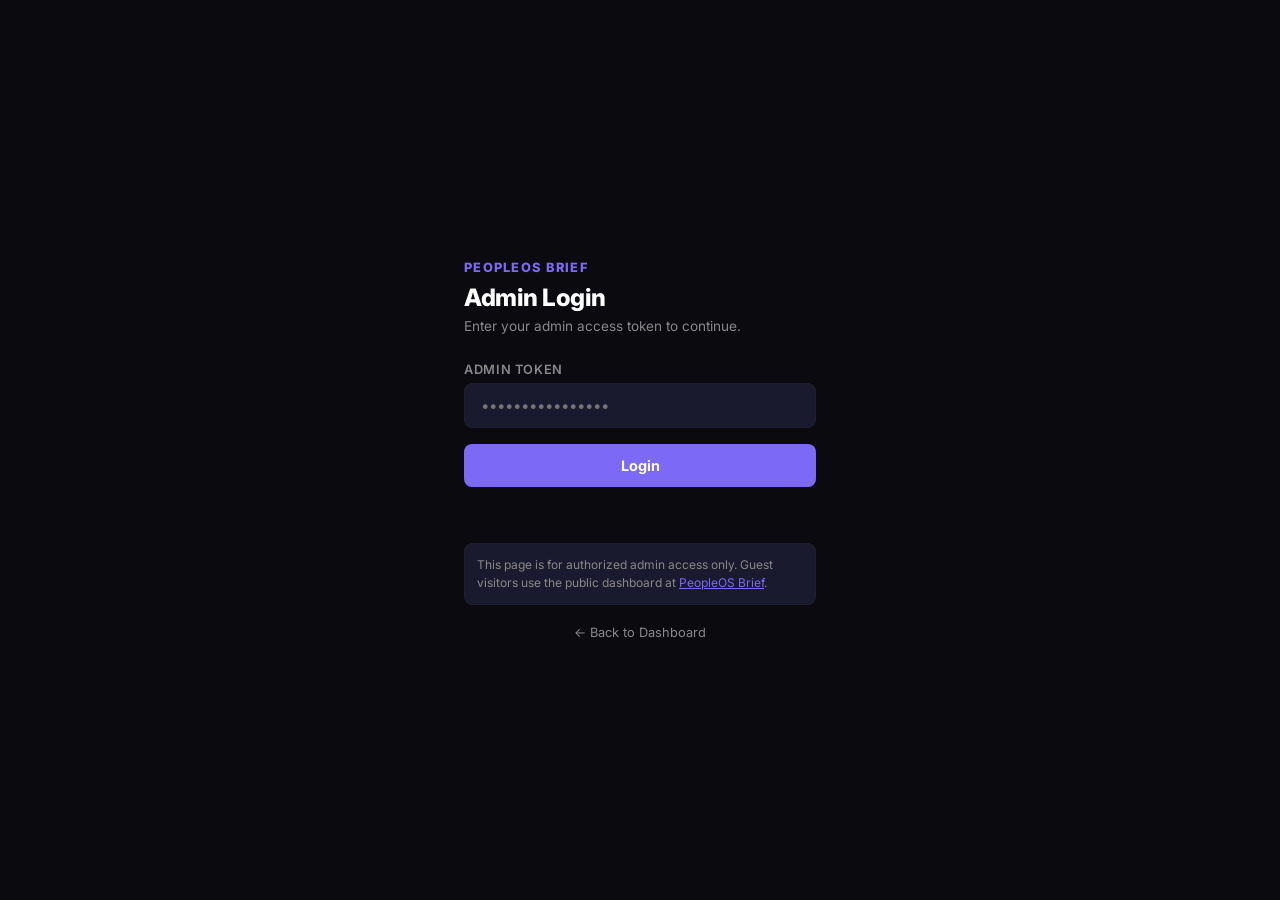
==== landing/admin/index.html @ 9110850e "Initial PeopleOS Brief" ====
<!DOCTYPE html>
<html lang="en">
<head>
  <meta charset="UTF-8" />
  <meta name="viewport" content="width=device-width, initial-scale=1.0" />
  <title>Admin — PeopleOS Brief</title>
  <link rel="preconnect" href="https://fonts.googleapis.com" />
  <link href="https://fonts.googleapis.com/css2?family=Inter:wght@400;500;600;700&display=swap" rel="stylesheet" />
  <style>
    *,*::before,*::after{box-sizing:border-box;margin:0;padding:0}
    :root{--bg:#0a0a0f;--bg2:#111118;--bg3:#1a1a2e;--border:#1e1e2e;--text:#e8e8e8;--muted:#888;--accent:#7c6af7;--white:#fff;--danger:#ef4444;--font:'Inter',sans-serif}
    body{background:var(--bg);color:var(--text);font-family:var(--font);display:flex;align-items:center;justify-content:center;min-height:100vh;}
    .box{width:100%;max-width:400px;padding:0 24px;}
    .brand{font-size:0.8rem;font-weight:800;color:var(--accent);text-transform:uppercase;letter-spacing:0.1em;margin-bottom:8px;}
    h1{font-size:1.5rem;font-weight:800;color:var(--white);margin-bottom:6px;letter-spacing:-0.02em;}
    .sub{font-size:0.85rem;color:var(--muted);margin-bottom:28px;}
    .field{margin-bottom:16px;}
    label{display:block;font-size:0.8rem;font-weight:600;color:var(--muted);margin-bottom:6px;text-transform:uppercase;letter-spacing:0.05em;}
    input[type=password]{width:100%;background:var(--bg3);border:1px solid var(--border);border-radius:8px;color:var(--white);font-family:var(--font);font-size:0.95rem;padding:12px 16px;outline:none;transition:border-color 0.2s;}
    input:focus{border-color:var(--accent);}
    .btn{width:100%;background:var(--accent);border:none;border-radius:8px;color:var(--white);cursor:pointer;font-family:var(--font);font-size:0.9rem;font-weight:700;padding:13px;transition:background 0.2s;}
    .btn:hover{background:#9585ff;}
    .btn:disabled{opacity:0.6;cursor:not-allowed;}
    .msg{margin-top:12px;font-size:0.875rem;min-height:20px;text-align:center;}
    .msg.error{color:var(--danger);}
    .back{margin-top:20px;text-align:center;font-size:0.8rem;}
    .back a{color:var(--muted);text-decoration:none;}
    .back a:hover{color:var(--white);}
    .security-note{margin-top:24px;padding:12px;background:var(--bg3);border:1px solid var(--border);border-radius:8px;font-size:0.75rem;color:var(--muted);line-height:1.5;}
  </style>
</head>
<body>
  <div class="box">
    <div class="brand">PeopleOS Brief</div>
    <h1>Admin Login</h1>
    <p class="sub">Enter your admin access token to continue.</p>
    <form id="loginForm">
      <div class="field">
        <label for="tokenInput">Admin Token</label>
        <input type="password" id="tokenInput" placeholder="••••••••••••••••" autocomplete="current-password" required />
      </div>
      <button type="submit" class="btn" id="loginBtn">Login</button>
      <p class="msg" id="msg"></p>
    </form>
    <div class="security-note">
      This page is for authorized admin access only. Guest visitors use the public dashboard at <a href="/" style="color:var(--accent)">PeopleOS Brief</a>.
    </div>
    <div class="back"><a href="/">← Back to Dashboard</a></div>
  </div>
  <script>
    const saved = sessionStorage.getItem('admin_token');
    if (saved) { window.location.href = '/admin/dashboard/'; }

    document.getElementById('loginForm').addEventListener('submit', async function(e) {
      e.preventDefault();
      const btn = document.getElementById('loginBtn');
      const msg = document.getElementById('msg');
      const token = document.getElementById('tokenInput').value.trim();
      if (!token) { msg.textContent = 'Token required.'; msg.className = 'msg error'; return; }
      btn.disabled = true;
      btn.textContent = 'Checking...';
      msg.textContent = '';
      try {
        const res = await fetch('/api/admin/login', {
          method: 'POST',
          headers: {'Content-Type': 'application/json'},
          body: JSON.stringify({token}),
        });
        const data = await res.json();
        if (data.ok) {
          sessionStorage.setItem('admin_token', data.session);
          window.location.href = '/admin/dashboard/';
        } else {
          msg.textContent = data.message || 'Invalid token.';
          msg.className = 'msg error';
          btn.disabled = false;
          btn.textContent = 'Login';
        }
      } catch {
        msg.textContent = 'Network error. Try again.';
        msg.className = 'msg error';
        btn.disabled = false;
        btn.textContent = 'Login';
      }
    });
  </script>
</body>
</html>
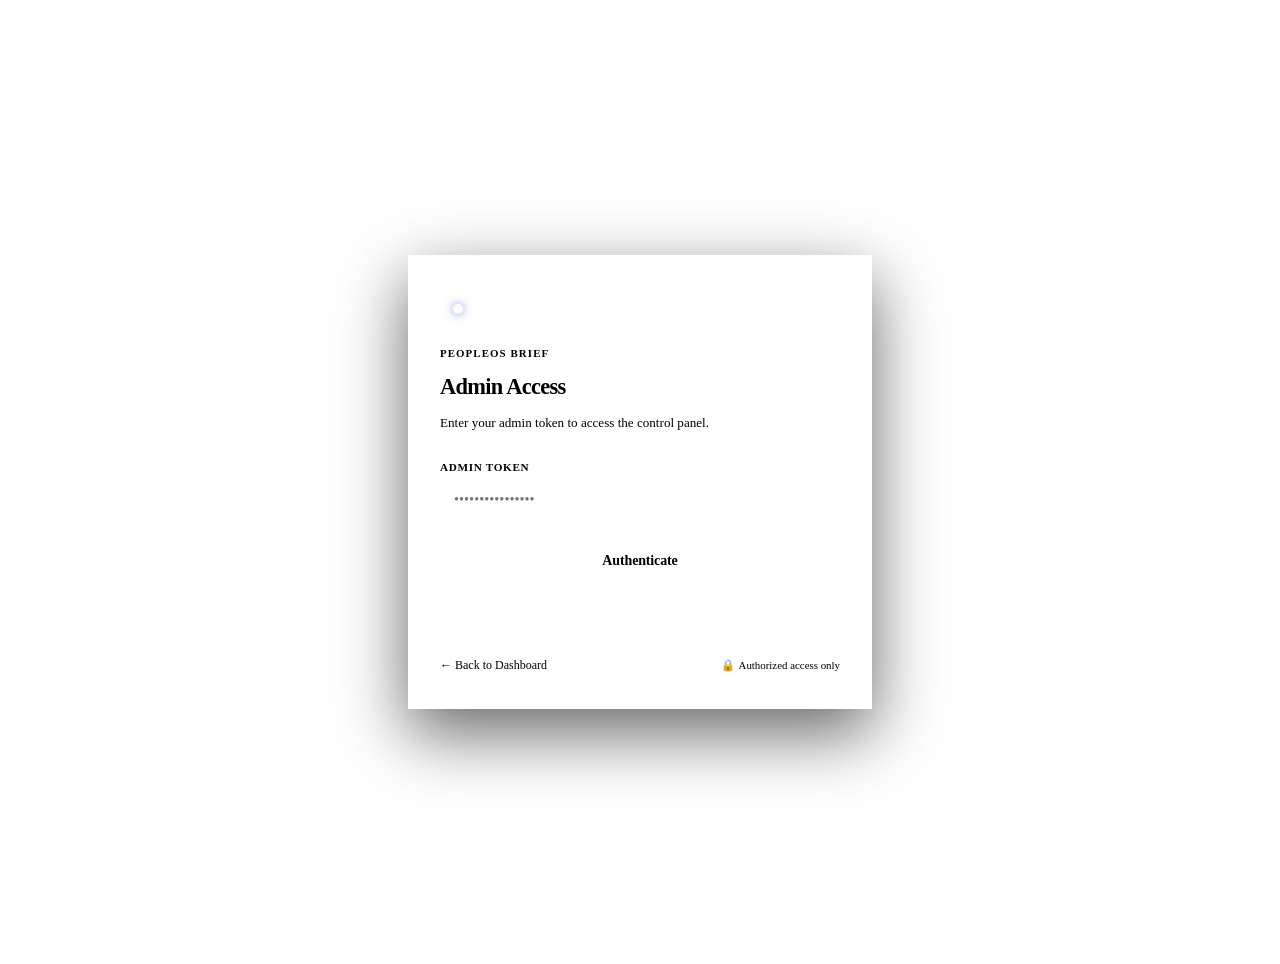
==== commit 75fc09ec: "Premium UI redesign: Linear-inspired design system, section scroll navigation, glass admin" ====
--- a/landing/admin/index.html
+++ b/landing/admin/index.html
@@ -5,84 +5,127 @@
   <meta name="viewport" content="width=device-width, initial-scale=1.0" />
   <title>Admin — PeopleOS Brief</title>
   <link rel="preconnect" href="https://fonts.googleapis.com" />
-  <link href="https://fonts.googleapis.com/css2?family=Inter:wght@400;500;600;700&display=swap" rel="stylesheet" />
+  <link href="https://fonts.googleapis.com/css2?family=Inter:wght@400;500;600;700;800&display=swap" rel="stylesheet" />
+  <link rel="stylesheet" href="/style.css" />
   <style>
-    *,*::before,*::after{box-sizing:border-box;margin:0;padding:0}
-    :root{--bg:#0a0a0f;--bg2:#111118;--bg3:#1a1a2e;--border:#1e1e2e;--text:#e8e8e8;--muted:#888;--accent:#7c6af7;--white:#fff;--danger:#ef4444;--font:'Inter',sans-serif}
-    body{background:var(--bg);color:var(--text);font-family:var(--font);display:flex;align-items:center;justify-content:center;min-height:100vh;}
-    .box{width:100%;max-width:400px;padding:0 24px;}
-    .brand{font-size:0.8rem;font-weight:800;color:var(--accent);text-transform:uppercase;letter-spacing:0.1em;margin-bottom:8px;}
-    h1{font-size:1.5rem;font-weight:800;color:var(--white);margin-bottom:6px;letter-spacing:-0.02em;}
-    .sub{font-size:0.85rem;color:var(--muted);margin-bottom:28px;}
+    body{display:flex;align-items:center;justify-content:center;min-height:100vh;padding:24px;}
+    .login-card{
+      width:100%;max-width:400px;
+      background:var(--bg-elevated);
+      border:1px solid var(--border-default);
+      border-radius:var(--radius-xl);
+      padding:36px 32px;
+      box-shadow:0 24px 64px rgba(0,0,0,0.6);
+    }
+    .login-dot{
+      width:36px;height:36px;border-radius:10px;
+      background:var(--accent-glow);border:1px solid var(--accent-border);
+      display:flex;align-items:center;justify-content:center;
+      margin-bottom:20px;
+    }
+    .login-dot::before{
+      content:'';display:block;width:10px;height:10px;border-radius:50%;
+      background:var(--accent);box-shadow:0 0 10px rgba(99,102,241,0.8);
+    }
+    .login-eyebrow{
+      font-size:0.68rem;font-weight:700;color:var(--accent);
+      text-transform:uppercase;letter-spacing:.1em;margin-bottom:6px;
+    }
+    .login-title{
+      font-size:1.4rem;font-weight:800;color:var(--white);
+      letter-spacing:-0.03em;margin-bottom:6px;
+    }
+    .login-sub{font-size:0.82rem;color:var(--text-muted);margin-bottom:28px;line-height:1.5;}
     .field{margin-bottom:16px;}
-    label{display:block;font-size:0.8rem;font-weight:600;color:var(--muted);margin-bottom:6px;text-transform:uppercase;letter-spacing:0.05em;}
-    input[type=password]{width:100%;background:var(--bg3);border:1px solid var(--border);border-radius:8px;color:var(--white);font-family:var(--font);font-size:0.95rem;padding:12px 16px;outline:none;transition:border-color 0.2s;}
-    input:focus{border-color:var(--accent);}
-    .btn{width:100%;background:var(--accent);border:none;border-radius:8px;color:var(--white);cursor:pointer;font-family:var(--font);font-size:0.9rem;font-weight:700;padding:13px;transition:background 0.2s;}
-    .btn:hover{background:#9585ff;}
-    .btn:disabled{opacity:0.6;cursor:not-allowed;}
-    .msg{margin-top:12px;font-size:0.875rem;min-height:20px;text-align:center;}
+    .field label{
+      display:block;font-size:0.7rem;font-weight:700;color:var(--text-dim);
+      margin-bottom:6px;text-transform:uppercase;letter-spacing:.06em;
+    }
+    input[type=password]{
+      width:100%;background:var(--bg-card);
+      border:1px solid var(--border-default);border-radius:var(--radius);
+      color:var(--white);font-family:var(--font);font-size:0.9rem;
+      padding:12px 14px;outline:none;transition:border-color .2s,box-shadow .2s;
+    }
+    input[type=password]:focus{
+      border-color:var(--accent);box-shadow:0 0 0 3px rgba(99,102,241,0.12);
+    }
+    .login-btn{
+      width:100%;background:var(--accent);border:none;border-radius:var(--radius);
+      color:var(--white);cursor:pointer;font-family:var(--font);
+      font-size:0.875rem;font-weight:700;letter-spacing:-0.01em;
+      padding:13px;transition:background .15s,transform .1s;margin-top:4px;
+    }
+    .login-btn:hover{background:var(--accent-hover);transform:translateY(-1px);}
+    .login-btn:disabled{opacity:.5;cursor:not-allowed;transform:none;}
+    .msg{margin-top:12px;font-size:0.82rem;min-height:20px;text-align:center;line-height:1.4;}
     .msg.error{color:var(--danger);}
-    .back{margin-top:20px;text-align:center;font-size:0.8rem;}
-    .back a{color:var(--muted);text-decoration:none;}
-    .back a:hover{color:var(--white);}
-    .security-note{margin-top:24px;padding:12px;background:var(--bg3);border:1px solid var(--border);border-radius:8px;font-size:0.75rem;color:var(--muted);line-height:1.5;}
+    .msg.success{color:var(--success);}
+    .login-footer{
+      margin-top:24px;padding-top:20px;
+      border-top:1px solid var(--border-subtle);
+      display:flex;align-items:center;justify-content:space-between;
+    }
+    .login-footer a{
+      font-size:0.75rem;color:var(--text-dim);text-decoration:none;transition:color .15s;
+    }
+    .login-footer a:hover{color:var(--text-muted);}
+    .security-badge{
+      font-size:0.68rem;color:var(--text-dim);
+      display:flex;align-items:center;gap:4px;
+    }
+    .security-badge::before{
+      content:'🔒';font-size:0.7rem;
+    }
+    .dev-warn{
+      margin-top:16px;padding:12px 14px;
+      background:rgba(239,68,68,0.06);
+      border:1px solid rgba(239,68,68,0.15);
+      border-radius:var(--radius);
+      font-size:0.72rem;color:rgba(239,68,68,0.8);line-height:1.55;
+    }
+    .dev-warn code{
+      background:rgba(239,68,68,0.1);padding:1px 5px;border-radius:3px;
+      font-family:monospace;
+    }
   </style>
 </head>
 <body>
-  <div class="box">
-    <div class="brand">PeopleOS Brief</div>
-    <h1>Admin Login</h1>
-    <p class="sub">Enter your admin access token to continue.</p>
+  <div class="login-card">
+    <div class="login-dot"></div>
+    <div class="login-eyebrow">PeopleOS Brief</div>
+    <h1 class="login-title">Admin Access</h1>
+    <p class="login-sub">Enter your admin token to access the control panel.</p>
+
     <form id="loginForm">
       <div class="field">
         <label for="tokenInput">Admin Token</label>
         <input type="password" id="tokenInput" placeholder="••••••••••••••••" autocomplete="current-password" required />
       </div>
-      <button type="submit" class="btn" id="loginBtn">Login</button>
+      <button type="submit" class="login-btn" id="loginBtn">Authenticate</button>
       <p class="msg" id="msg"></p>
     </form>
-    <div class="security-note">
-      This page is for authorized admin access only. Guest visitors use the public dashboard at <a href="/" style="color:var(--accent)">PeopleOS Brief</a>.
+
+    <div class="login-footer">
+      <a href="/">← Back to Dashboard</a>
+      <span class="security-badge">Authorized access only</span>
     </div>
-    <div class="back"><a href="/">← Back to Dashboard</a></div>
   </div>
+
   <script>
-    const saved = sessionStorage.getItem('admin_token');
-    if (saved) { window.location.href = '/admin/dashboard/'; }
-
-    document.getElementById('loginForm').addEventListener('submit', async function(e) {
-      e.preventDefault();
-      const btn = document.getElementById('loginBtn');
-      const msg = document.getElementById('msg');
-      const token = document.getElementById('tokenInput').value.trim();
-      if (!token) { msg.textContent = 'Token required.'; msg.className = 'msg error'; return; }
-      btn.disabled = true;
-      btn.textContent = 'Checking...';
-      msg.textContent = '';
-      try {
-        const res = await fetch('/api/admin/login', {
-          method: 'POST',
-          headers: {'Content-Type': 'application/json'},
-          body: JSON.stringify({token}),
-        });
-        const data = await res.json();
-        if (data.ok) {
-          sessionStorage.setItem('admin_token', data.session);
-          window.location.href = '/admin/dashboard/';
-        } else {
-          msg.textContent = data.message || 'Invalid token.';
-          msg.className = 'msg error';
-          btn.disabled = false;
-          btn.textContent = 'Login';
-        }
-      } catch {
-        msg.textContent = 'Network error. Try again.';
-        msg.className = 'msg error';
-        btn.disabled = false;
-        btn.textContent = 'Login';
+    // Local static server warning
+    if (location.hostname === 'localhost' || location.hostname === '127.0.0.1') {
+      const port = location.port;
+      if (port !== '3000' && port !== '') {
+        const w = document.createElement('div');
+        w.className = 'dev-warn';
+        w.innerHTML = '<strong>Local dev:</strong> Admin API unavailable on static server.<br>'
+          + 'Use <code>vercel dev</code> (port 3000) to test login. '
+          + '<code>python -m http.server</code> only serves static files.';
+        document.querySelector('.login-card').appendChild(w);
       }
-    });
+    }
   </script>
+  <script src="/admin.js"></script>
 </body>
 </html>
